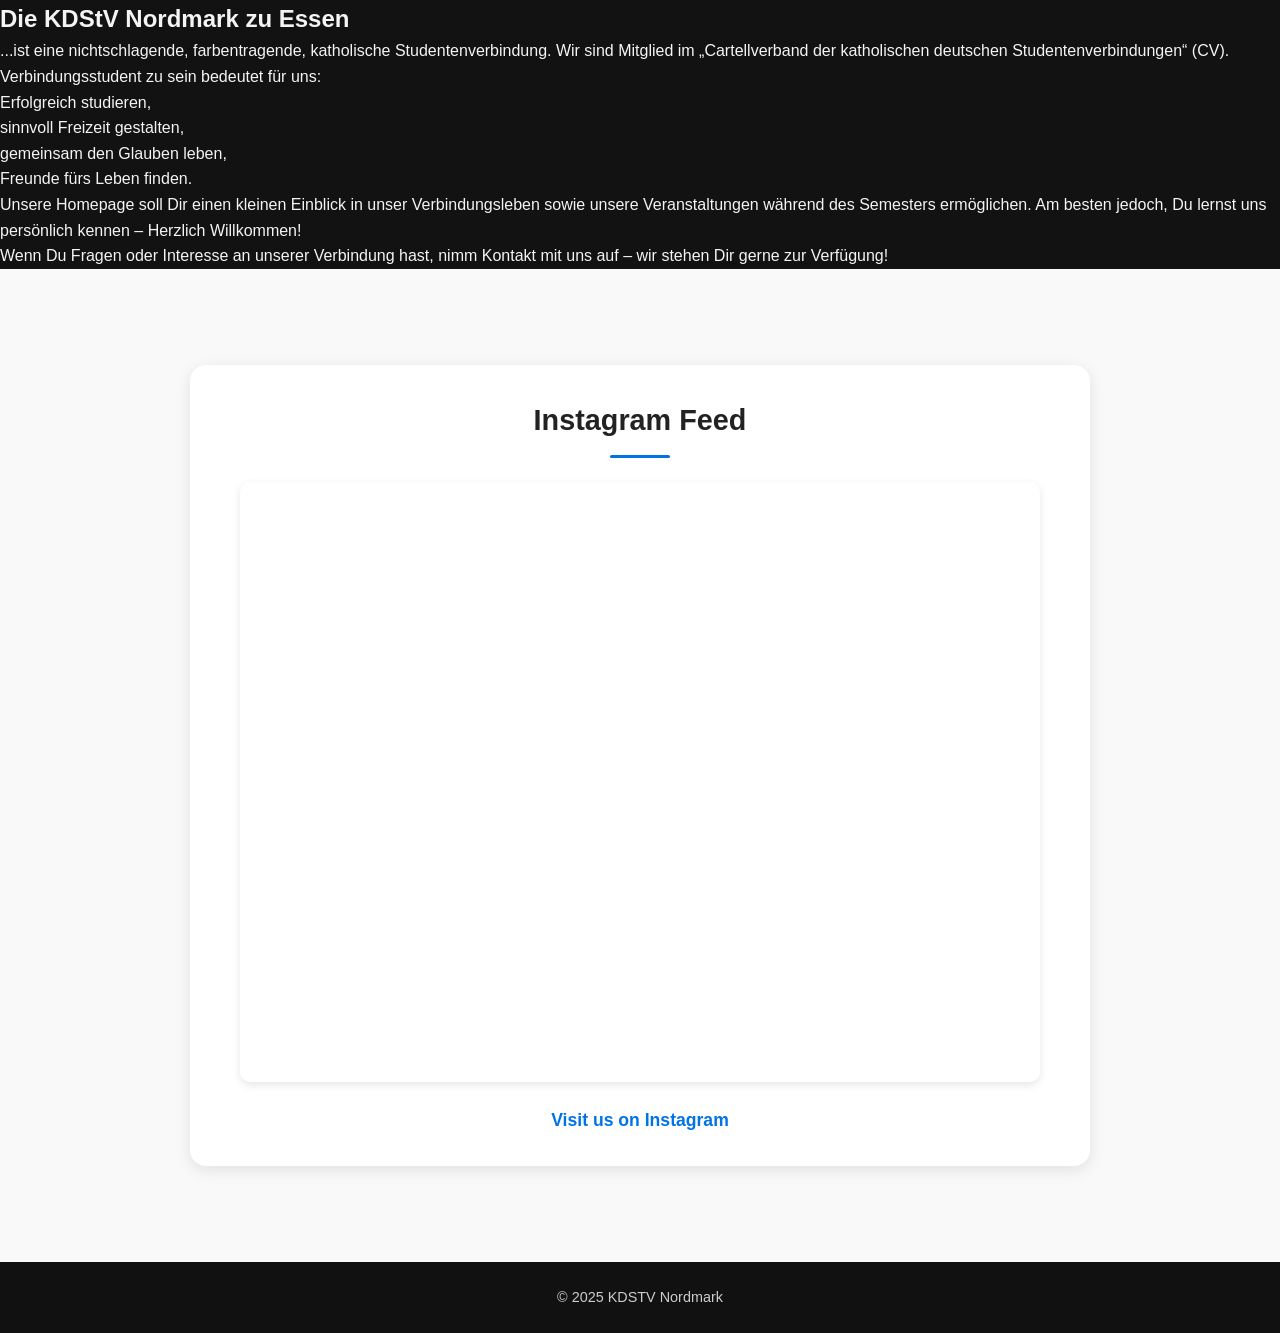
==== my-website/index.html @ 7d878344 "init commit" ====
<!DOCTYPE html>
<html lang="de">
<head>
    <meta charset="UTF-8">
    <meta name="viewport" content="width=device-width, initial-scale=1.0">
    <title>KDSTV Nordmark</title>
    <link rel="stylesheet" href="style.css">
</head>
<body>

<section class="hero">
    <div class="hero-overlay">
        <div class="hero-content">
            <h1>Die KDStV Nordmark zu Essen</h1>
            <p>
                ...ist eine nichtschlagende, farbentragende, katholische Studentenverbindung.
                Wir sind Mitglied im „Cartellverband der katholischen deutschen Studentenverbindungen“ (CV).
            </p>
            <p>Verbindungsstudent zu sein bedeutet für uns:</p>
            <ul>
                <li>Erfolgreich studieren,</li>
                <li>sinnvoll Freizeit gestalten,</li>
                <li>gemeinsam den Glauben leben,</li>
                <li>Freunde fürs Leben finden.</li>
            </ul>
            <p>
                Unsere Homepage soll Dir einen kleinen Einblick in unser Verbindungsleben
                sowie unsere Veranstaltungen während des Semesters ermöglichen.
                Am besten jedoch, Du lernst uns persönlich kennen – Herzlich Willkommen!
            </p>
            <p>
                Wenn Du Fragen oder Interesse an unserer Verbindung hast, nimm Kontakt mit uns auf –
                wir stehen Dir gerne zur Verfügung!
            </p>
        </div>
    </div>
</section>

<main>
    <section class="gallery">
        <h2>Instagram Feed</h2>

        <!-- LightWidget Embed -->
        <script src="https://cdn.lightwidget.com/widgets/lightwidget.js"></script>
        <iframe src="//lightwidget.com/widgets/209bdab4d6455bd3832f9dafbbbdd0a1.html"
                scrolling="no"
                allowtransparency="true"
                class="lightwidget-widget">
        </iframe>

        <!-- Direct Instagram link as fallback -->
        <p class="insta-link">
            <a href="https://www.instagram.com/kdstvnordmark" target="_blank" rel="noopener noreferrer">
                Visit us on Instagram
            </a>
        </p>
    </section>
</main>

<footer>
    <p>&copy; 2025 KDSTV Nordmark</p>
</footer>

</body>
</html>
---- my-website/style.css ----
/* -------------------------------
   GLOBAL STYLES
--------------------------------*/
* {
    margin: 0;
    padding: 0;
    box-sizing: border-box;
}

body {
    font-family: "Segoe UI", Roboto, Helvetica, Arial, sans-serif;
    color: #f4f4f4;
    background-color: #121212;
    line-height: 1.6;
}

/* -------------------------------
   HERO / HEADER SECTION
--------------------------------*/
header {
    position: relative;
    height: 90vh;
    background: url('my-website/images/28.jpg') no-repeat center center/cover;
    display: flex;
    align-items: center;
    justify-content: center;
    text-align: center;
}

header::before {
    content: "";
    position: absolute;
    top: 0; left: 0;
    width: 100%; height: 100%;
    background-color: rgba(0, 0, 0, 0.6); /* transparent black overlay */
    z-index: 1;
}

header .content {
    position: relative;
    z-index: 2;
    max-width: 900px;
    padding: 2rem;
    color: #fff;
}

header h1 {
    font-size: 2.8rem;
    margin-bottom: 1.5rem;
    font-weight: 700;
}

header p {
    font-size: 1.1rem;
    line-height: 1.8;
    margin-bottom: 1.5rem;
}

header ul {
    list-style: none;
    padding-left: 0;
    margin-bottom: 1.5rem;
}

header ul li::before {
    content: "•";
    color: #00baff;
    font-weight: bold;
    display: inline-block;
    width: 1.2em;
}

header ul li {
    text-align: left;
    display: inline-block;
    margin: 0.3rem 1rem;
    font-size: 1rem;
}

/* -------------------------------
   MAIN SECTION - GALLERY
--------------------------------*/
main {
    background-color: #f9f9f9;
    color: #222;
    padding: 3rem 1rem;
}

.gallery {
    background: #fff;
    border-radius: 16px;
    box-shadow: 0 4px 16px rgba(0, 0, 0, 0.1);
    padding: 2rem 1.5rem;
    margin: 3rem auto;
    max-width: 900px;
    text-align: center;
}

.gallery h2 {
    font-size: 1.8rem;
    margin-bottom: 1.5rem;
    color: #222;
    position: relative;
}

.gallery h2::after {
    content: "";
    display: block;
    width: 60px;
    height: 3px;
    background: #0073e6;
    margin: 0.75rem auto 0;
    border-radius: 2px;
}

.lightwidget-widget {
    width: 100%;
    max-width: 800px;
    height: 600px;
    margin: 0 auto;
    display: block;
    border-radius: 10px;
    box-shadow: 0 3px 8px rgba(0, 0, 0, 0.1);
    border: none;
    overflow: hidden;
}

.insta-link {
    margin-top: 1.5rem;
}

.insta-link a {
    font-size: 1.1rem;
    color: #0073e6;
    text-decoration: none;
    font-weight: bold;
    transition: color 0.3s ease;
}

.insta-link a:hover {
    color: #005bb5;
    text-decoration: underline;
}

/* -------------------------------
   FOOTER
--------------------------------*/
footer {
    text-align: center;
    padding: 1.5rem;
    background-color: #111;
    color: #ccc;
    font-size: 0.9rem;
}

footer a {
    color: #00baff;
    text-decoration: none;
}

footer a:hover {
    text-decoration: underline;
}

/* -------------------------------
   RESPONSIVE DESIGN
--------------------------------*/
@media (max-width: 768px) {
    header {
        height: 70vh;
        background-position: center;
    }

    header h1 {
        font-size: 2rem;
    }

    header p {
        font-size: 1rem;
    }

    header ul li {
        display: block;
        margin: 0.5rem 0;
    }

    .lightwidget-widget {
        height: 450px;
    }

    .gallery h2 {
        font-size: 1.5rem;
    }
}
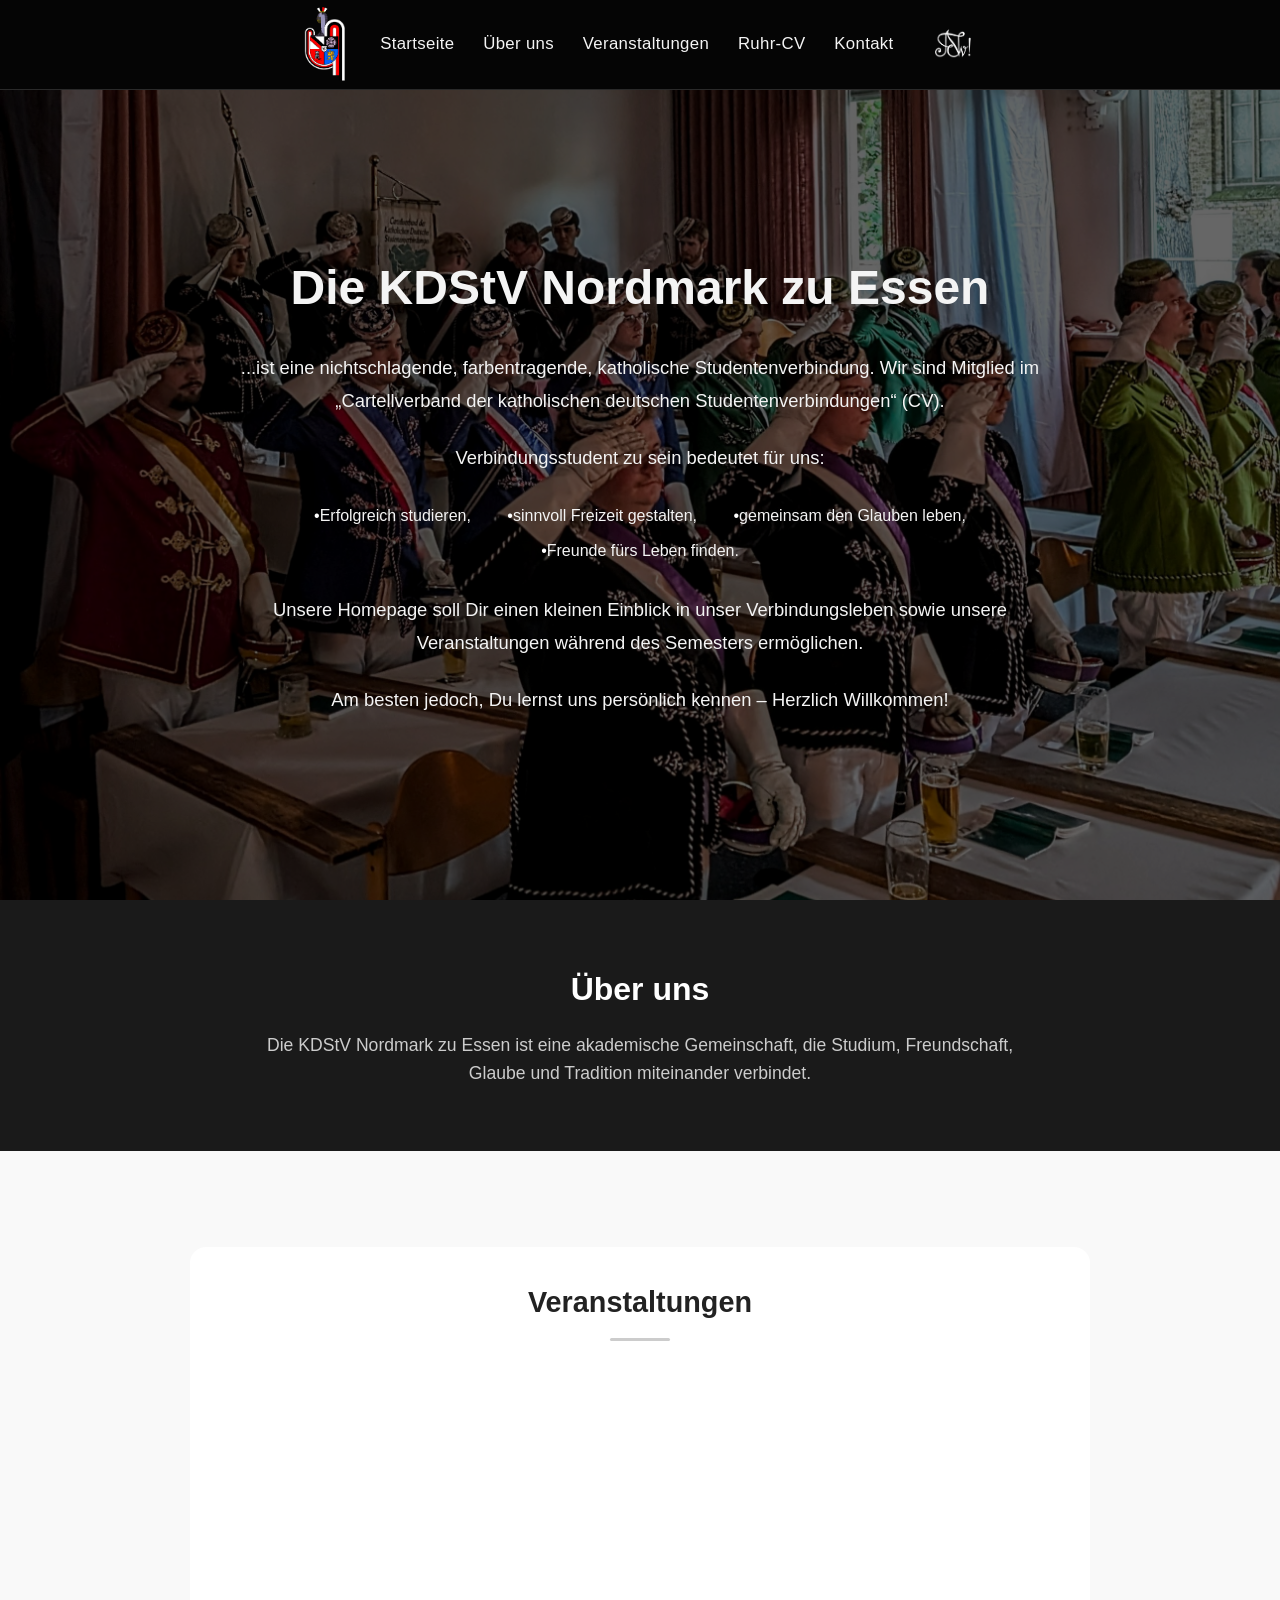
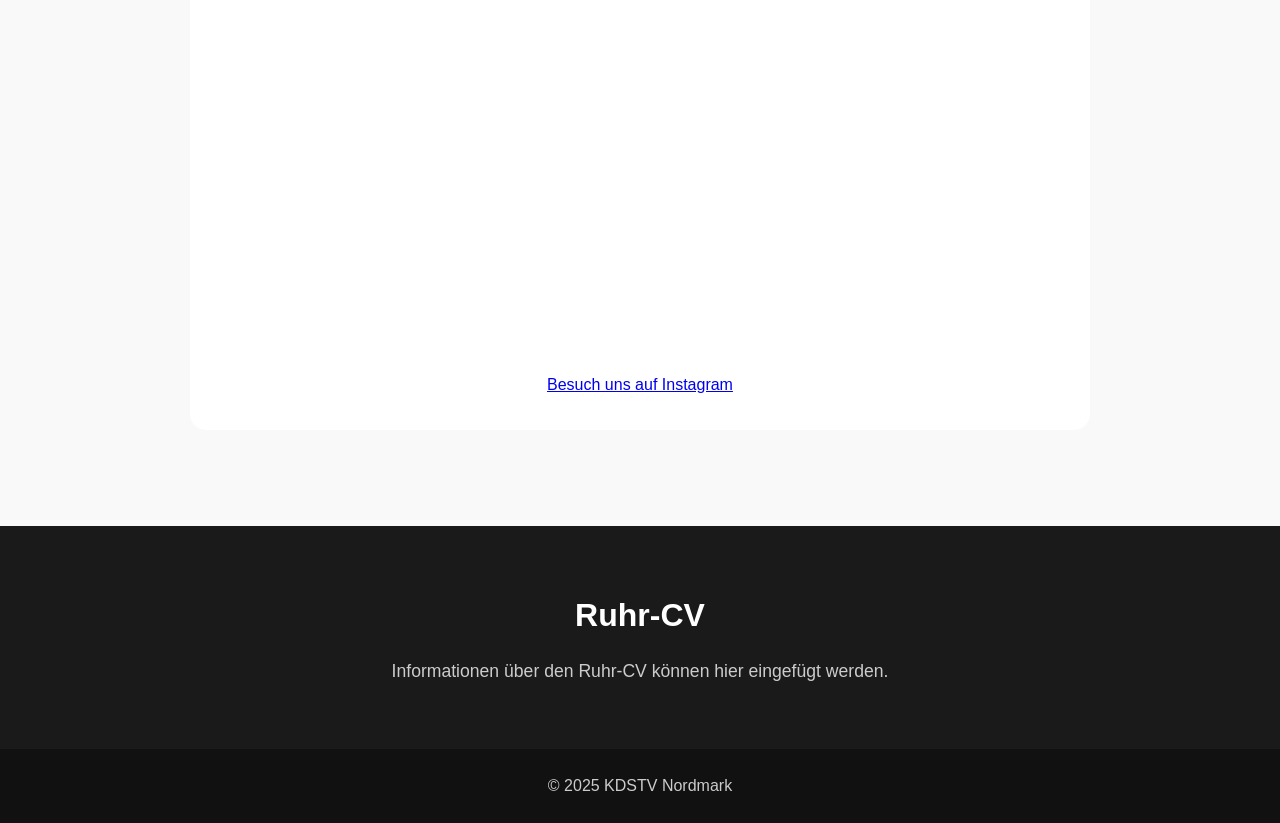
==== commit 2f12bcab: "Wappen/Navbar/Zirkel, different mobile view" ====
--- a/my-website/index.html
+++ b/my-website/index.html
@@ -8,58 +8,138 @@
 </head>
 <body>
 
-<section class="hero">
-    <div class="hero-overlay">
-        <div class="hero-content">
-            <h1>Die KDStV Nordmark zu Essen</h1>
-            <p>
-                ...ist eine nichtschlagende, farbentragende, katholische Studentenverbindung.
-                Wir sind Mitglied im „Cartellverband der katholischen deutschen Studentenverbindungen“ (CV).
-            </p>
-            <p>Verbindungsstudent zu sein bedeutet für uns:</p>
-            <ul>
-                <li>Erfolgreich studieren,</li>
-                <li>sinnvoll Freizeit gestalten,</li>
-                <li>gemeinsam den Glauben leben,</li>
-                <li>Freunde fürs Leben finden.</li>
-            </ul>
-            <p>
-                Unsere Homepage soll Dir einen kleinen Einblick in unser Verbindungsleben
-                sowie unsere Veranstaltungen während des Semesters ermöglichen.
-                Am besten jedoch, Du lernst uns persönlich kennen – Herzlich Willkommen!
-            </p>
-            <p>
-                Wenn Du Fragen oder Interesse an unserer Verbindung hast, nimm Kontakt mit uns auf –
-                wir stehen Dir gerne zur Verfügung!
-            </p>
-        </div>
+<!-- NAVIGATION BAR -->
+<nav class="navbar">
+    <!-- LEFT LOGO -->
+    <div class="nav-left">
+        <img src="images/WAPPEN_MÄRZ_2024.svg"
+             alt="Wappen KDStV Nordmark"
+             class="nav-logo nav-logo-left">
+    </div>
+
+    <!-- HAMBURGER BUTTON (visible on mobile, hidden on desktop) -->
+    <button class="nav-toggle" aria-label="Menü öffnen" aria-expanded="false" aria-controls="nav-links">
+        <span></span>
+        <span></span>
+        <span></span>
+    </button>
+
+    <!-- NAVIGATION LINKS -->
+    <ul class="nav-links" id="nav-links">
+        <li><a href="#start">Startseite</a></li>
+        <li><a href="#about">Über uns</a></li>
+        <li><a href="#events">Veranstaltungen</a></li>
+        <li><a href="#ruhrcv">Ruhr-CV</a></li>
+        <li><a href="#contact">Kontakt</a></li>
+    </ul>
+
+    <!-- RIGHT LOGO -->
+    <div class="nav-right">
+        <img src="images/NDM_ZIRKEL.svg"
+             alt="Zirkel KDStV Nordmark"
+             class="nav-logo nav-logo-right zirkel-fix">
+    </div>
+</nav>
+
+<!-- HERO SECTION -->
+<section class="hero" id="start">
+    <div class="hero-overlay"></div>
+
+    <div class="hero-content">
+        <h1>Die KDStV Nordmark zu Essen</h1>
+
+        <p>
+            ...ist eine nichtschlagende, farbentragende, katholische Studentenverbindung.
+            Wir sind Mitglied im „Cartellverband der katholischen deutschen Studentenverbindungen“ (CV).
+        </p>
+
+        <p>Verbindungsstudent zu sein bedeutet für uns:</p>
+
+        <ul>
+            <li>Erfolgreich studieren,</li>
+            <li>sinnvoll Freizeit gestalten,</li>
+            <li>gemeinsam den Glauben leben,</li>
+            <li>Freunde fürs Leben finden.</li>
+        </ul>
+
+        <p>
+            Unsere Homepage soll Dir einen kleinen Einblick in unser Verbindungsleben
+            sowie unsere Veranstaltungen während des Semesters ermöglichen.
+        </p>
+
+        <p>
+            Am besten jedoch, Du lernst uns persönlich kennen – Herzlich Willkommen!
+        </p>
     </div>
 </section>
 
+<!-- ABOUT SECTION -->
+<section class="about" id="about">
+    <div class="about-inner">
+        <h2>Über uns</h2>
+        <p>
+            Die KDStV Nordmark zu Essen ist eine akademische Gemeinschaft,
+            die Studium, Freundschaft, Glaube und Tradition miteinander verbindet.
+        </p>
+    </div>
+</section>
+
+<!-- EVENTS SECTION -->
 <main>
-    <section class="gallery">
-        <h2>Instagram Feed</h2>
+    <section class="gallery" id="events">
+        <h2>Veranstaltungen</h2>
 
-        <!-- LightWidget Embed -->
         <script src="https://cdn.lightwidget.com/widgets/lightwidget.js"></script>
-        <iframe src="//lightwidget.com/widgets/209bdab4d6455bd3832f9dafbbbdd0a1.html"
+        <iframe
+                src="//lightwidget.com/widgets/209bdab4d6455bd3832f9dafbbbdd0a1.html"
                 scrolling="no"
                 allowtransparency="true"
                 class="lightwidget-widget">
         </iframe>
 
-        <!-- Direct Instagram link as fallback -->
         <p class="insta-link">
             <a href="https://www.instagram.com/kdstvnordmark" target="_blank" rel="noopener noreferrer">
-                Visit us on Instagram
+                Besuch uns auf Instagram
             </a>
         </p>
     </section>
 </main>
 
-<footer>
+<!-- RUHR-CV SECTION -->
+<section class="about" id="ruhrcv">
+    <div class="about-inner">
+        <h2>Ruhr-CV</h2>
+        <p>Informationen über den Ruhr-CV können hier eingefügt werden.</p>
+    </div>
+</section>
+
+<!-- FOOTER -->
+<footer id="contact">
     <p>&copy; 2025 KDSTV Nordmark</p>
 </footer>
 
+<!-- SIMPLE NAV TOGGLE SCRIPT -->
+<script>
+    (function () {
+        const toggle = document.querySelector('.nav-toggle');
+        const links = document.getElementById('nav-links');
+
+        if (!toggle || !links) return;
+
+        toggle.addEventListener('click', function () {
+            const isOpen = links.classList.toggle('open');
+            toggle.setAttribute('aria-expanded', isOpen ? 'true' : 'false');
+        });
+
+        // Close menu when clicking a link (on mobile)
+        links.addEventListener('click', function (e) {
+            if (e.target.tagName.toLowerCase() === 'a') {
+                links.classList.remove('open');
+                toggle.setAttribute('aria-expanded', 'false');
+            }
+        });
+    })();
+</script>
+
 </body>
 </html>
--- a/my-website/style.css
+++ b/my-website/style.css
@@ -15,70 +15,189 @@
 }
 
 /* -------------------------------
-   HERO / HEADER SECTION
---------------------------------*/
-header {
+   NAVIGATION BAR - DESKTOP
+--------------------------------*/
+.navbar {
+    position: fixed;
+    top: 0;
+    left: 0;
+    width: 100%;
+    height: 90px;
+    background: rgba(0, 0, 0, 0.7);
+    backdrop-filter: blur(10px);
+    display: flex;
+    align-items: center;
+    justify-content: center;      /* group everything in the center */
+    gap: 1.5rem;                  /* distance: Wappen - links - Zirkel */
+    padding: 0 1.5rem;
+    z-index: 999;
+    border-bottom: 1px solid rgba(255, 255, 255, 0.15);
+}
+
+.nav-left,
+.nav-right {
+    height: 100%;
+    display: flex;
+    align-items: center;
+}
+
+/* LOGOS: fill navbar height on desktop, glow only on hover */
+.nav-logo {
+    height: 100%;          /* use full navbar height */
+    max-height: 90px;
+    width: auto;
+    object-fit: contain;
+    display: block;
+    filter: none;
+    transition: transform 0.2s ease, filter 0.2s ease, opacity 0.2s ease;
+}
+
+.nav-logo:hover {
+    transform: scale(1.05);
+    filter: drop-shadow(0 0 12px rgba(255, 255, 255, 0.9));
+    opacity: 0.95;
+}
+
+/* Zirkel is broader & shorter – boost it a bit on desktop */
+@media (min-width: 769px) {
+    .zirkel-fix {
+        height: 110%;          /* slightly taller than navbar to compensate padding */
+        max-height: none;
+        object-fit: cover;     /* let it crop a tiny bit if needed */
+    }
+}
+
+/* NAV LINKS sit between the logos */
+.nav-links {
+    list-style: none;
+    display: flex;
+    align-items: center;
+    gap: 1.8rem;
+}
+
+.nav-links li {
+    list-style: none;
+}
+
+.nav-links a {
+    color: #f4f4f4;
+    text-decoration: none;
+    font-size: 1.05rem;
+    font-weight: 500;
+    letter-spacing: 0.02em;
+    transition: color 0.2s ease, transform 0.2s ease;
+}
+
+.nav-links a:hover {
+    color: #ffffff;
+    transform: translateY(-1px);
+}
+
+/* Hamburger button (hidden on desktop) */
+.nav-toggle {
+    display: none;
+    background: none;
+    border: none;
+    cursor: pointer;
+    padding: 0.4rem;
+}
+
+.nav-toggle span {
+    display: block;
+    width: 24px;
+    height: 2px;
+    margin: 4px 0;
+    background-color: #ffffff;
+    transition: transform 0.2s ease, opacity 0.2s ease;
+}
+
+/* Push content below navbar */
+.hero {
+    margin-top: 90px;
+}
+
+/* -------------------------------
+   HERO SECTION
+--------------------------------*/
+.hero {
     position: relative;
     height: 90vh;
-    background: url('my-website/images/28.jpg') no-repeat center center/cover;
+    background: url('images/28.jpg') no-repeat center center/cover;
     display: flex;
     align-items: center;
     justify-content: center;
     text-align: center;
 }
 
-header::before {
-    content: "";
+.hero-overlay {
     position: absolute;
-    top: 0; left: 0;
-    width: 100%; height: 100%;
-    background-color: rgba(0, 0, 0, 0.6); /* transparent black overlay */
+    top: 0;
+    left: 0;
+    width: 100%;
+    height: 100%;
+    background-color: rgba(0, 0, 0, 0.6);
     z-index: 1;
 }
 
-header .content {
+.hero-content {
     position: relative;
     z-index: 2;
     max-width: 900px;
     padding: 2rem;
-    color: #fff;
-}
-
-header h1 {
-    font-size: 2.8rem;
+}
+
+.hero-content h1 {
+    font-size: clamp(2rem, 4vw, 3rem);
     margin-bottom: 1.5rem;
     font-weight: 700;
 }
 
-header p {
-    font-size: 1.1rem;
+.hero-content p {
+    font-size: clamp(1rem, 2vw, 1.15rem);
+    margin-bottom: 1.5rem;
     line-height: 1.8;
+}
+
+.hero-content ul {
+    list-style: none;
     margin-bottom: 1.5rem;
 }
 
-header ul {
-    list-style: none;
-    padding-left: 0;
-    margin-bottom: 1.5rem;
-}
-
-header ul li::before {
+.hero-content ul li::before {
     content: "•";
-    color: #00baff;
-    font-weight: bold;
-    display: inline-block;
+    color: #ffffff;
     width: 1.2em;
 }
 
-header ul li {
-    text-align: left;
+.hero-content ul li {
     display: inline-block;
     margin: 0.3rem 1rem;
-    font-size: 1rem;
-}
-
-/* -------------------------------
-   MAIN SECTION - GALLERY
+}
+
+/* -------------------------------
+   ABOUT SECTION
+--------------------------------*/
+.about {
+    background-color: #1a1a1a;
+    padding: 4rem 2rem;
+    text-align: center;
+}
+
+.about h2 {
+    font-size: 2rem;
+    color: #ffffff;
+    margin-bottom: 1rem;
+}
+
+.about p {
+    font-size: 1.1rem;
+    max-width: 800px;
+    margin: auto;
+    color: #ccc;
+}
+
+/* -------------------------------
+   EVENTS / GALLERY
 --------------------------------*/
 main {
     background-color: #f9f9f9;
@@ -89,18 +208,15 @@
 .gallery {
     background: #fff;
     border-radius: 16px;
-    box-shadow: 0 4px 16px rgba(0, 0, 0, 0.1);
     padding: 2rem 1.5rem;
+    max-width: 900px;
     margin: 3rem auto;
-    max-width: 900px;
     text-align: center;
 }
 
 .gallery h2 {
     font-size: 1.8rem;
     margin-bottom: 1.5rem;
-    color: #222;
-    position: relative;
 }
 
 .gallery h2::after {
@@ -108,7 +224,7 @@
     display: block;
     width: 60px;
     height: 3px;
-    background: #0073e6;
+    background: #ccc;
     margin: 0.75rem auto 0;
     border-radius: 2px;
 }
@@ -117,29 +233,8 @@
     width: 100%;
     max-width: 800px;
     height: 600px;
-    margin: 0 auto;
-    display: block;
+    border: none;
     border-radius: 10px;
-    box-shadow: 0 3px 8px rgba(0, 0, 0, 0.1);
-    border: none;
-    overflow: hidden;
-}
-
-.insta-link {
-    margin-top: 1.5rem;
-}
-
-.insta-link a {
-    font-size: 1.1rem;
-    color: #0073e6;
-    text-decoration: none;
-    font-weight: bold;
-    transition: color 0.3s ease;
-}
-
-.insta-link a:hover {
-    color: #005bb5;
-    text-decoration: underline;
 }
 
 /* -------------------------------
@@ -150,45 +245,93 @@
     padding: 1.5rem;
     background-color: #111;
     color: #ccc;
-    font-size: 0.9rem;
-}
-
-footer a {
-    color: #00baff;
-    text-decoration: none;
-}
-
-footer a:hover {
-    text-decoration: underline;
-}
-
-/* -------------------------------
-   RESPONSIVE DESIGN
+}
+
+/* -------------------------------
+   RESPONSIVE: MOBILE NAV
 --------------------------------*/
 @media (max-width: 768px) {
-    header {
-        height: 70vh;
-        background-position: center;
-    }
-
-    header h1 {
-        font-size: 2rem;
-    }
-
-    header p {
+
+    /* Navbar becomes 3-column grid: logo - burger - logo */
+    .navbar {
+        height: 70px;
+        display: grid;
+        grid-template-columns: auto auto auto;
+        align-items: center;
+        justify-content: space-between;
+        padding: 0 0.5rem;
+        gap: 0.5rem;
+    }
+
+    .nav-left {
+        grid-column: 1;
+        justify-self: start;
+    }
+
+    .nav-right {
+        grid-column: 3;
+        justify-self: end;
+    }
+
+    .nav-toggle {
+        grid-column: 2;
+        justify-self: center;
+        display: flex;          /* visible on mobile */
+        flex-direction: column;
+        align-items: center;
+    }
+
+    .nav-logo {
+        height: 100%;
+        max-height: 60px;       /* scale down on mobile */
+    }
+
+    /* reset Zirkel boost on mobile so it doesn't overshoot */
+    .zirkel-fix {
+        height: 100%;
+        max-height: 60px;
+        object-fit: contain;
+    }
+
+    .hero {
+        margin-top: 70px;
+        height: auto;
+        padding: 3rem 1.5rem;
+    }
+
+    /* Navigation links become dropdown under navbar */
+    .nav-links {
+        position: absolute;
+        top: 70px;
+        left: 0;
+        right: 0;
+        background: rgba(0, 0, 0, 0.95);
+        flex-direction: column;
+        align-items: center;
+        padding: 1rem 0 1.5rem;
+        gap: 1rem;
+        display: none;
+    }
+
+    .nav-links.open {
+        display: flex;
+    }
+
+    .nav-links a {
         font-size: 1rem;
-    }
-
-    header ul li {
-        display: block;
-        margin: 0.5rem 0;
     }
 
     .lightwidget-widget {
         height: 450px;
     }
-
-    .gallery h2 {
-        font-size: 1.5rem;
-    }
-}
+}
+
+@media (max-width: 480px) {
+    .nav-links a {
+        font-size: 0.95rem;
+    }
+
+    .lightwidget-widget {
+        height: 320px;
+    }
+}
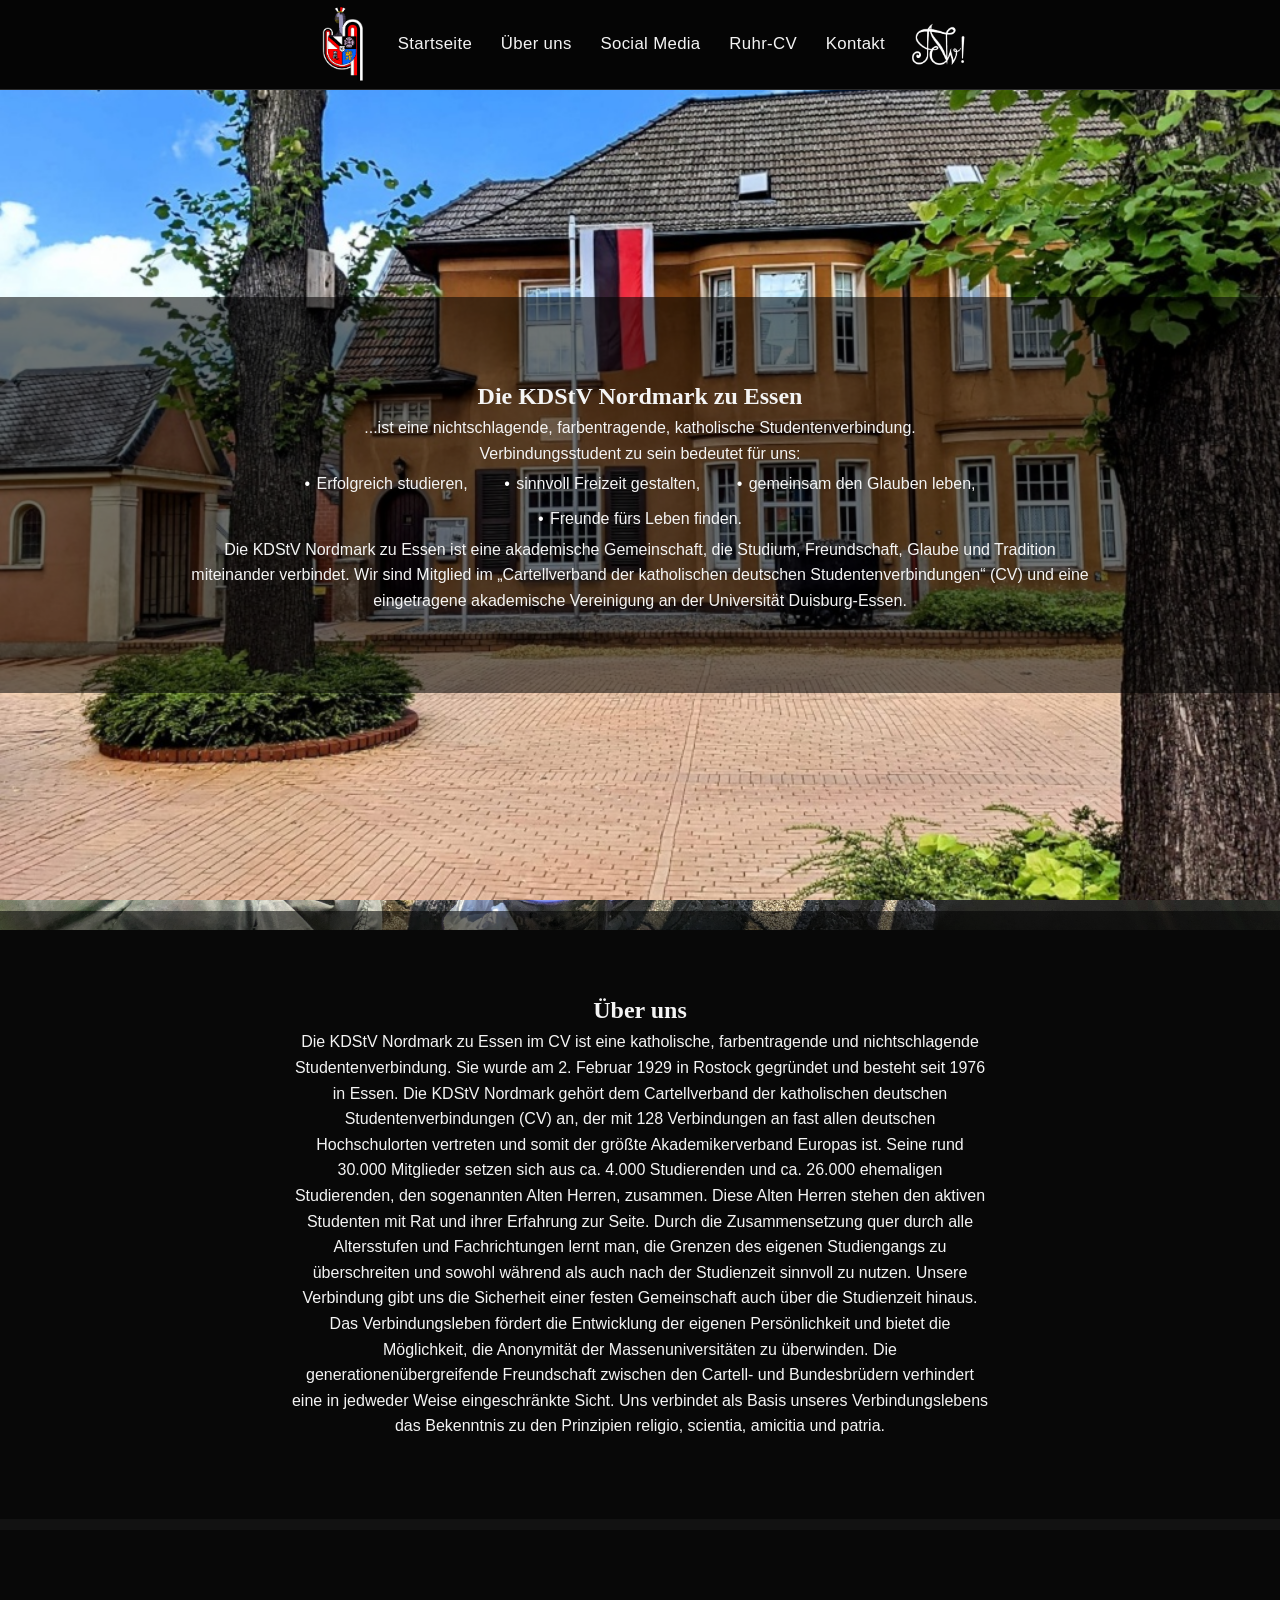
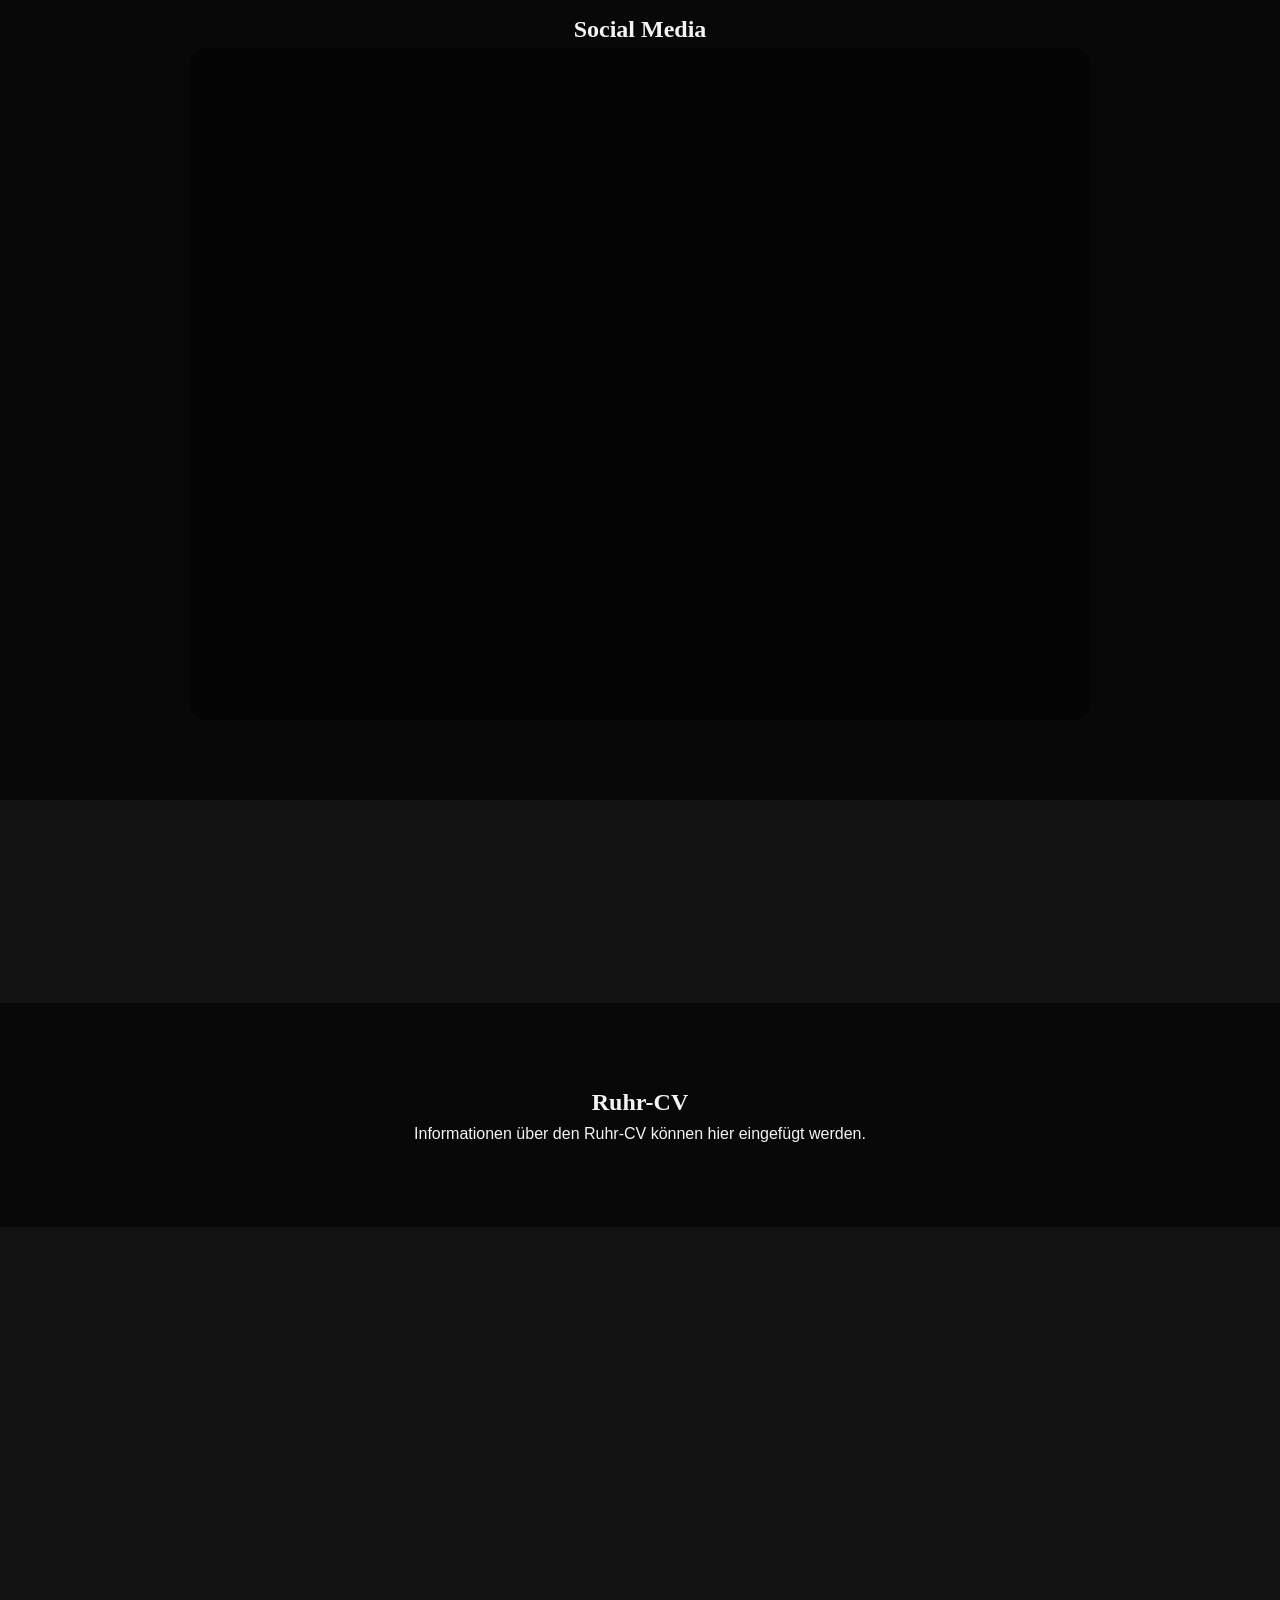
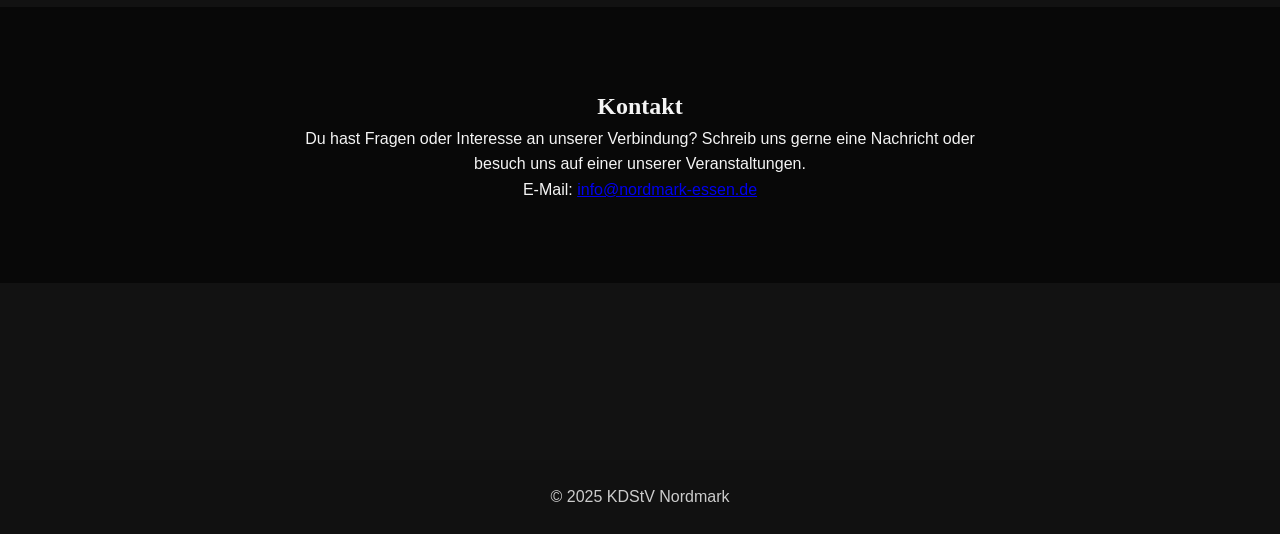
==== commit d9a82a19: "Texte, Bilder, Layouts, rotierende Wappen und Zirkel (wird removed)" ====
--- a/my-website/index.html
+++ b/my-website/index.html
@@ -12,12 +12,12 @@
 <nav class="navbar">
     <!-- LEFT LOGO -->
     <div class="nav-left">
-        <img src="images/WAPPEN_MÄRZ_2024.svg"
+        <img src="images/Wappen.svg"
              alt="Wappen KDStV Nordmark"
-             class="nav-logo nav-logo-left">
-    </div>
-
-    <!-- HAMBURGER BUTTON (visible on mobile, hidden on desktop) -->
+             class="nav-logo nav-logo-left mobile-spin">
+    </div>
+
+    <!-- HAMBURGER BUTTON -->
     <button class="nav-toggle" aria-label="Menü öffnen" aria-expanded="false" aria-controls="nav-links">
         <span></span>
         <span></span>
@@ -28,116 +28,176 @@
     <ul class="nav-links" id="nav-links">
         <li><a href="#start">Startseite</a></li>
         <li><a href="#about">Über uns</a></li>
-        <li><a href="#events">Veranstaltungen</a></li>
+        <li><a href="#events">Social Media</a></li>
         <li><a href="#ruhrcv">Ruhr-CV</a></li>
         <li><a href="#contact">Kontakt</a></li>
     </ul>
 
     <!-- RIGHT LOGO -->
     <div class="nav-right">
-        <img src="images/NDM_ZIRKEL.svg"
+        <img src="images/Zirkel.svg"
              alt="Zirkel KDStV Nordmark"
-             class="nav-logo nav-logo-right zirkel-fix">
+             class="nav-logo nav-logo-right mobile-spin">
     </div>
 </nav>
 
-<!-- HERO SECTION -->
-<section class="hero" id="start">
-    <div class="hero-overlay"></div>
-
-    <div class="hero-content">
-        <h1>Die KDStV Nordmark zu Essen</h1>
-
-        <p>
-            ...ist eine nichtschlagende, farbentragende, katholische Studentenverbindung.
-            Wir sind Mitglied im „Cartellverband der katholischen deutschen Studentenverbindungen“ (CV).
-        </p>
-
-        <p>Verbindungsstudent zu sein bedeutet für uns:</p>
-
-        <ul>
-            <li>Erfolgreich studieren,</li>
-            <li>sinnvoll Freizeit gestalten,</li>
-            <li>gemeinsam den Glauben leben,</li>
-            <li>Freunde fürs Leben finden.</li>
-        </ul>
-
-        <p>
-            Unsere Homepage soll Dir einen kleinen Einblick in unser Verbindungsleben
-            sowie unsere Veranstaltungen während des Semesters ermöglichen.
-        </p>
-
-        <p>
-            Am besten jedoch, Du lernst uns persönlich kennen – Herzlich Willkommen!
-        </p>
-    </div>
-</section>
-
-<!-- ABOUT SECTION -->
-<section class="about" id="about">
-    <div class="about-inner">
-        <h2>Über uns</h2>
-        <p>
-            Die KDStV Nordmark zu Essen ist eine akademische Gemeinschaft,
-            die Studium, Freundschaft, Glaube und Tradition miteinander verbindet.
-        </p>
-    </div>
-</section>
-
-<!-- EVENTS SECTION -->
-<main>
-    <section class="gallery" id="events">
-        <h2>Veranstaltungen</h2>
-
-        <script src="https://cdn.lightwidget.com/widgets/lightwidget.js"></script>
-        <iframe
-                src="//lightwidget.com/widgets/209bdab4d6455bd3832f9dafbbbdd0a1.html"
-                scrolling="no"
-                allowtransparency="true"
-                class="lightwidget-widget">
-        </iframe>
-
-        <p class="insta-link">
-            <a href="https://www.instagram.com/kdstvnordmark" target="_blank" rel="noopener noreferrer">
-                Besuch uns auf Instagram
-            </a>
-        </p>
-    </section>
-</main>
-
-<!-- RUHR-CV SECTION -->
-<section class="about" id="ruhrcv">
-    <div class="about-inner">
-        <h2>Ruhr-CV</h2>
-        <p>Informationen über den Ruhr-CV können hier eingefügt werden.</p>
+<!-- STARTSEITE -->
+<section id="start" class="section parallax section-start">
+    <div class="section-overlay">
+        <div class="section-content hero-content">
+            <h1>Die KDStV Nordmark zu Essen</h1>
+            <p>
+                ...ist eine nichtschlagende, farbentragende, katholische Studentenverbindung.
+            </p>
+            <p>Verbindungsstudent zu sein bedeutet für uns:</p>
+            <ul>
+                <li>Erfolgreich studieren,</li>
+                <li>sinnvoll Freizeit gestalten,</li>
+                <li>gemeinsam den Glauben leben,</li>
+                <li>Freunde fürs Leben finden.</li>
+            </ul>
+
+            <p>
+                Die KDStV Nordmark zu Essen ist eine akademische Gemeinschaft,
+                die Studium, Freundschaft, Glaube und Tradition miteinander verbindet.
+
+                Wir sind Mitglied im „Cartellverband der katholischen deutschen Studentenverbindungen“ (CV) und
+                eine eingetragene akademische Vereinigung an der Universität Duisburg-Essen.
+            </p>
+
+        </div>
+    </div>
+</section>
+
+<!-- ÜBER UNS -->
+<section id="about" class="section parallax section-about">
+    <div class="section-overlay">
+        <div class="section-content narrow">
+            <h2>Über uns</h2>
+            <p>
+
+
+
+                Die KDStV Nordmark zu Essen im CV ist eine katholische, farbentragende und nichtschlagende Studentenverbindung.
+
+                Sie wurde am 2. Februar 1929 in Rostock gegründet und besteht seit 1976 in Essen. Die KDStV Nordmark gehört dem Cartellverband der katholischen deutschen Studentenverbindungen (CV) an, der mit 128 Verbindungen an fast allen deutschen Hochschulorten vertreten und somit der größte Akademikerverband Europas ist. Seine rund 30.000 Mitglieder setzen sich aus ca. 4.000 Studierenden und ca. 26.000 ehemaligen Studierenden, den sogenannten Alten Herren, zusammen. Diese Alten Herren stehen den aktiven Studenten mit Rat und ihrer Erfahrung zur Seite. Durch die Zusammensetzung quer durch alle Altersstufen und Fachrichtungen lernt man, die Grenzen des eigenen Studiengangs zu überschreiten und sowohl während als auch nach der Studienzeit sinnvoll zu nutzen.
+
+                Unsere Verbindung gibt uns die Sicherheit einer festen Gemeinschaft auch über die Studienzeit hinaus. Das Verbindungsleben fördert die Entwicklung der eigenen Persönlichkeit und bietet die Möglichkeit, die Anonymität der Massenuniversitäten zu überwinden. Die generationenübergreifende Freundschaft zwischen den Cartell- und Bundesbrüdern verhindert eine in jedweder Weise eingeschränkte Sicht.
+
+                Uns verbindet als Basis unseres Verbindungslebens das Bekenntnis zu den Prinzipien religio, scientia, amicitia und patria.
+
+            </p>
+        </div>
+    </div>
+</section>
+
+<!-- SOCIAL MEDIA -->
+<section id="events" class="section parallax section-events">
+    <div class="section-overlay">
+        <div class="section-content">
+            <h2>Social Media</h2>
+
+            <div class="gallery">
+                <!-- LightWidget WIDGET -->
+                <script src="https://cdn.lightwidget.com/widgets/lightwidget.js"></script>
+                <iframe
+                        src="//lightwidget.com/widgets/4c66353b1ba555e5afa9daa16b7df334.html"
+                        scrolling="no"
+                        allowtransparency="true"
+                        class="lightwidget-widget"
+                        style="width:100%;border:0;overflow:hidden;">
+                </iframe>
+            </div>
+        </div>
+    </div>
+</section>
+
+<!-- RUHR-CV -->
+<section id="ruhrcv" class="section parallax section-ruhrcv">
+    <div class="section-overlay">
+        <div class="section-content narrow">
+            <h2>Ruhr-CV</h2>
+            <p>
+                Informationen über den Ruhr-CV können hier eingefügt werden.
+            </p>
+        </div>
+    </div>
+</section>
+
+<!-- KONTAKT -->
+<section id="contact" class="section parallax section-contact">
+    <div class="section-overlay">
+        <div class="section-content narrow">
+            <h2>Kontakt</h2>
+            <p>
+                Du hast Fragen oder Interesse an unserer Verbindung?
+                Schreib uns gerne eine Nachricht oder besuch uns auf einer unserer Veranstaltungen.
+            </p>
+            <p>
+                E-Mail: <a href="mailto:info@nordmark-essen.de">info@nordmark-essen.de</a>
+            </p>
+        </div>
     </div>
 </section>
 
 <!-- FOOTER -->
-<footer id="contact">
-    <p>&copy; 2025 KDSTV Nordmark</p>
+<footer>
+    <p>&copy; 2025 KDStV Nordmark</p>
 </footer>
 
-<!-- SIMPLE NAV TOGGLE SCRIPT -->
+<!-- NAV TOGGLE + MOBILE LOGO SPIN -->
 <script>
     (function () {
         const toggle = document.querySelector('.nav-toggle');
         const links = document.getElementById('nav-links');
-
-        if (!toggle || !links) return;
-
-        toggle.addEventListener('click', function () {
-            const isOpen = links.classList.toggle('open');
-            toggle.setAttribute('aria-expanded', isOpen ? 'true' : 'false');
-        });
-
-        // Close menu when clicking a link (on mobile)
-        links.addEventListener('click', function (e) {
-            if (e.target.tagName.toLowerCase() === 'a') {
-                links.classList.remove('open');
-                toggle.setAttribute('aria-expanded', 'false');
+        const spinLogos = document.querySelectorAll('.mobile-spin');
+
+        function resetLogos() {
+            spinLogos.forEach(logo => {
+                logo.style.transform = "rotate(0deg)";
+            });
+        }
+
+        if (toggle && links) {
+            toggle.addEventListener('click', () => {
+                const isOpen = links.classList.toggle('open');
+                toggle.setAttribute('aria-expanded', isOpen ? 'true' : 'false');
+
+                // If menu is opened -> reset all SVG rotation
+                if (isOpen) {
+                    resetLogos();
+                }
+            });
+
+            // Close menu on link click
+            links.addEventListener('click', (e) => {
+                if (e.target.tagName.toLowerCase() === 'a') {
+                    links.classList.remove('open');
+                    toggle.setAttribute('aria-expanded', 'false');
+                }
+            });
+        }
+
+        function handleScroll() {
+            const isMobile = window.innerWidth <= 768;
+            const menuOpen = links && links.classList.contains('open');
+
+            // Stop rotation while menu is open OR not mobile
+            if (!isMobile || menuOpen) {
+                resetLogos();
+                return;
             }
-        });
+
+            const angle = window.scrollY * 0.2;
+
+            spinLogos.forEach(logo => {
+                logo.style.transform = `rotate(${angle}deg)`;
+            });
+        }
+
+        window.addEventListener('scroll', handleScroll);
+        window.addEventListener('resize', handleScroll);
+        handleScroll();
     })();
 </script>
 
--- a/my-website/style.css
+++ b/my-website/style.css
@@ -14,8 +14,12 @@
     line-height: 1.6;
 }
 
-/* -------------------------------
-   NAVIGATION BAR - DESKTOP
+h1, h2, h3 {
+    font-family: "Monotype Corsiva", "Segoe Script", "Lucida Handwriting", cursive;
+}
+
+/* -------------------------------
+   NAVIGATION BAR (DESKTOP)
 --------------------------------*/
 .navbar {
     position: fixed;
@@ -27,8 +31,8 @@
     backdrop-filter: blur(10px);
     display: flex;
     align-items: center;
-    justify-content: center;      /* group everything in the center */
-    gap: 1.5rem;                  /* distance: Wappen - links - Zirkel */
+    justify-content: center;
+    gap: 1.5rem;
     padding: 0 1.5rem;
     z-index: 999;
     border-bottom: 1px solid rgba(255, 255, 255, 0.15);
@@ -41,42 +45,24 @@
     align-items: center;
 }
 
-/* LOGOS: fill navbar height on desktop, glow only on hover */
 .nav-logo {
-    height: 100%;          /* use full navbar height */
+    height: 100%;
     max-height: 90px;
     width: auto;
     object-fit: contain;
-    display: block;
-    filter: none;
-    transition: transform 0.2s ease, filter 0.2s ease, opacity 0.2s ease;
+    transition: filter 0.2s ease, opacity 0.2s ease;
 }
 
 .nav-logo:hover {
-    transform: scale(1.05);
     filter: drop-shadow(0 0 12px rgba(255, 255, 255, 0.9));
     opacity: 0.95;
 }
 
-/* Zirkel is broader & shorter – boost it a bit on desktop */
-@media (min-width: 769px) {
-    .zirkel-fix {
-        height: 110%;          /* slightly taller than navbar to compensate padding */
-        max-height: none;
-        object-fit: cover;     /* let it crop a tiny bit if needed */
-    }
-}
-
-/* NAV LINKS sit between the logos */
 .nav-links {
     list-style: none;
     display: flex;
     align-items: center;
     gap: 1.8rem;
-}
-
-.nav-links li {
-    list-style: none;
 }
 
 .nav-links a {
@@ -93,7 +79,7 @@
     transform: translateY(-1px);
 }
 
-/* Hamburger button (hidden on desktop) */
+/* Hamburger (hidden desktop) */
 .nav-toggle {
     display: none;
     background: none;
@@ -108,65 +94,50 @@
     height: 2px;
     margin: 4px 0;
     background-color: #ffffff;
-    transition: transform 0.2s ease, opacity 0.2s ease;
-}
-
-/* Push content below navbar */
-.hero {
-    margin-top: 90px;
-}
-
-/* -------------------------------
-   HERO SECTION
---------------------------------*/
-.hero {
+}
+
+/* -------------------------------
+   SECTIONS + PARALLAX
+--------------------------------*/
+.section {
     position: relative;
-    height: 90vh;
-    background: url('images/28.jpg') no-repeat center center/cover;
+    min-height: 70vh;
     display: flex;
     align-items: center;
     justify-content: center;
     text-align: center;
 }
 
-.hero-overlay {
-    position: absolute;
-    top: 0;
-    left: 0;
+.parallax {
+    background-position: center;
+    background-repeat: no-repeat;
+    background-size: cover;
+    background-attachment: fixed;
+}
+
+.section-overlay {
     width: 100%;
-    height: 100%;
-    background-color: rgba(0, 0, 0, 0.6);
-    z-index: 1;
-}
-
-.hero-content {
-    position: relative;
-    z-index: 2;
+    padding: 5rem 2rem;
+    background: rgba(0, 0, 0, 0.55);
+}
+
+.section-content {
     max-width: 900px;
-    padding: 2rem;
-}
-
-.hero-content h1 {
-    font-size: clamp(2rem, 4vw, 3rem);
-    margin-bottom: 1.5rem;
-    font-weight: 700;
-}
-
-.hero-content p {
-    font-size: clamp(1rem, 2vw, 1.15rem);
-    margin-bottom: 1.5rem;
-    line-height: 1.8;
+    margin: 0 auto;
+}
+
+.section-content.narrow {
+    max-width: 700px;
+}
+
+/* Startseite adjustments */
+#start.section {
+    margin-top: 90px;
+    min-height: 90vh;
 }
 
 .hero-content ul {
     list-style: none;
-    margin-bottom: 1.5rem;
-}
-
-.hero-content ul li::before {
-    content: "•";
-    color: #ffffff;
-    width: 1.2em;
 }
 
 .hero-content ul li {
@@ -174,59 +145,30 @@
     margin: 0.3rem 1rem;
 }
 
-/* -------------------------------
-   ABOUT SECTION
---------------------------------*/
-.about {
-    background-color: #1a1a1a;
-    padding: 4rem 2rem;
-    text-align: center;
-}
-
-.about h2 {
-    font-size: 2rem;
-    color: #ffffff;
-    margin-bottom: 1rem;
-}
-
-.about p {
-    font-size: 1.1rem;
-    max-width: 800px;
-    margin: auto;
-    color: #ccc;
-}
-
-/* -------------------------------
-   EVENTS / GALLERY
---------------------------------*/
-main {
-    background-color: #f9f9f9;
-    color: #222;
-    padding: 3rem 1rem;
-}
-
+.hero-content ul li::before {
+    content: "•";
+    color: white;
+    margin-right: 0.4rem;
+}
+
+/* -------------------------------
+   INDIVIDUAL BACKGROUNDS
+--------------------------------*/
+.section-start    { background-image: url('images/HausVorneSommer.jpg'); }
+.section-about    { background-image: url('images/ThomastagGruppenfotoGluehwein.jpg'); }
+.section-events   { background-image: url('images/WeihnachtenVeltins.jpg'); }
+.section-ruhrcv   { background-image: url('images/KommersGrussAuf.jpg'); }
+.section-contact  { background-image: url('images/SaalLeer.jpg'); }
+
+/* -------------------------------
+   SOCIAL MEDIA GALLERY
+--------------------------------*/
 .gallery {
-    background: #fff;
+    background: rgba(0, 0, 0, 0.5);
     border-radius: 16px;
     padding: 2rem 1.5rem;
     max-width: 900px;
-    margin: 3rem auto;
-    text-align: center;
-}
-
-.gallery h2 {
-    font-size: 1.8rem;
-    margin-bottom: 1.5rem;
-}
-
-.gallery h2::after {
-    content: "";
-    display: block;
-    width: 60px;
-    height: 3px;
-    background: #ccc;
-    margin: 0.75rem auto 0;
-    border-radius: 2px;
+    margin: 0 auto;
 }
 
 .lightwidget-widget {
@@ -235,6 +177,7 @@
     height: 600px;
     border: none;
     border-radius: 10px;
+    overflow: hidden;
 }
 
 /* -------------------------------
@@ -248,77 +191,83 @@
 }
 
 /* -------------------------------
-   RESPONSIVE: MOBILE NAV
+   MOBILE
 --------------------------------*/
 @media (max-width: 768px) {
 
-    /* Navbar becomes 3-column grid: logo - burger - logo */
+    /* ————————————————
+       PERFECT SYMMETRICAL MOBILE NAVBAR
+       ———————————————— */
+
     .navbar {
         height: 70px;
         display: grid;
-        grid-template-columns: auto auto auto;
+        grid-template-columns: 1fr auto 1fr;  /* 3 equal columns */
         align-items: center;
-        justify-content: space-between;
         padding: 0 0.5rem;
-        gap: 0.5rem;
-    }
-
+    }
+
+    /* Left logo: centered inside left 1/3 */
     .nav-left {
         grid-column: 1;
-        justify-self: start;
-    }
-
+        justify-self: center;
+    }
+
+    /* Hamburger button: perfectly centered */
+    .nav-toggle {
+        grid-column: 2;
+        display: flex;
+        flex-direction: column;
+        align-items: center;
+        justify-self: center;
+    }
+
+    /* Right logo: centered inside right 1/3 */
     .nav-right {
         grid-column: 3;
-        justify-self: end;
-    }
-
-    .nav-toggle {
-        grid-column: 2;
         justify-self: center;
-        display: flex;          /* visible on mobile */
-        flex-direction: column;
-        align-items: center;
     }
 
     .nav-logo {
-        height: 100%;
-        max-height: 60px;       /* scale down on mobile */
-    }
-
-    /* reset Zirkel boost on mobile so it doesn't overshoot */
-    .zirkel-fix {
-        height: 100%;
         max-height: 60px;
-        object-fit: contain;
-    }
-
-    .hero {
+    }
+
+    #start.section {
         margin-top: 70px;
-        height: auto;
-        padding: 3rem 1.5rem;
-    }
-
-    /* Navigation links become dropdown under navbar */
+    }
+
+    .section-overlay {
+        padding: 3rem 1.2rem;
+    }
+
+    /* Mobile dropdown animation */
     .nav-links {
         position: absolute;
         top: 70px;
         left: 0;
         right: 0;
+        flex-direction: column;
         background: rgba(0, 0, 0, 0.95);
-        flex-direction: column;
-        align-items: center;
         padding: 1rem 0 1.5rem;
-        gap: 1rem;
-        display: none;
+        gap: 0.75rem;
+
+        opacity: 0;
+        transform: translateY(-10px);
+        max-height: 0;
+        overflow: hidden;
+        pointer-events: none;
+
+        transition:
+                opacity 0.25s ease,
+                transform 0.25s ease,
+                max-height 0.25s ease;
     }
 
     .nav-links.open {
-        display: flex;
-    }
-
-    .nav-links a {
-        font-size: 1rem;
+        opacity: 1;
+        transform: translateY(0);
+        max-height: 400px;
+        pointer-events: auto;
     }
 
     .lightwidget-widget {
@@ -327,10 +276,6 @@
 }
 
 @media (max-width: 480px) {
-    .nav-links a {
-        font-size: 0.95rem;
-    }
-
     .lightwidget-widget {
         height: 320px;
     }
